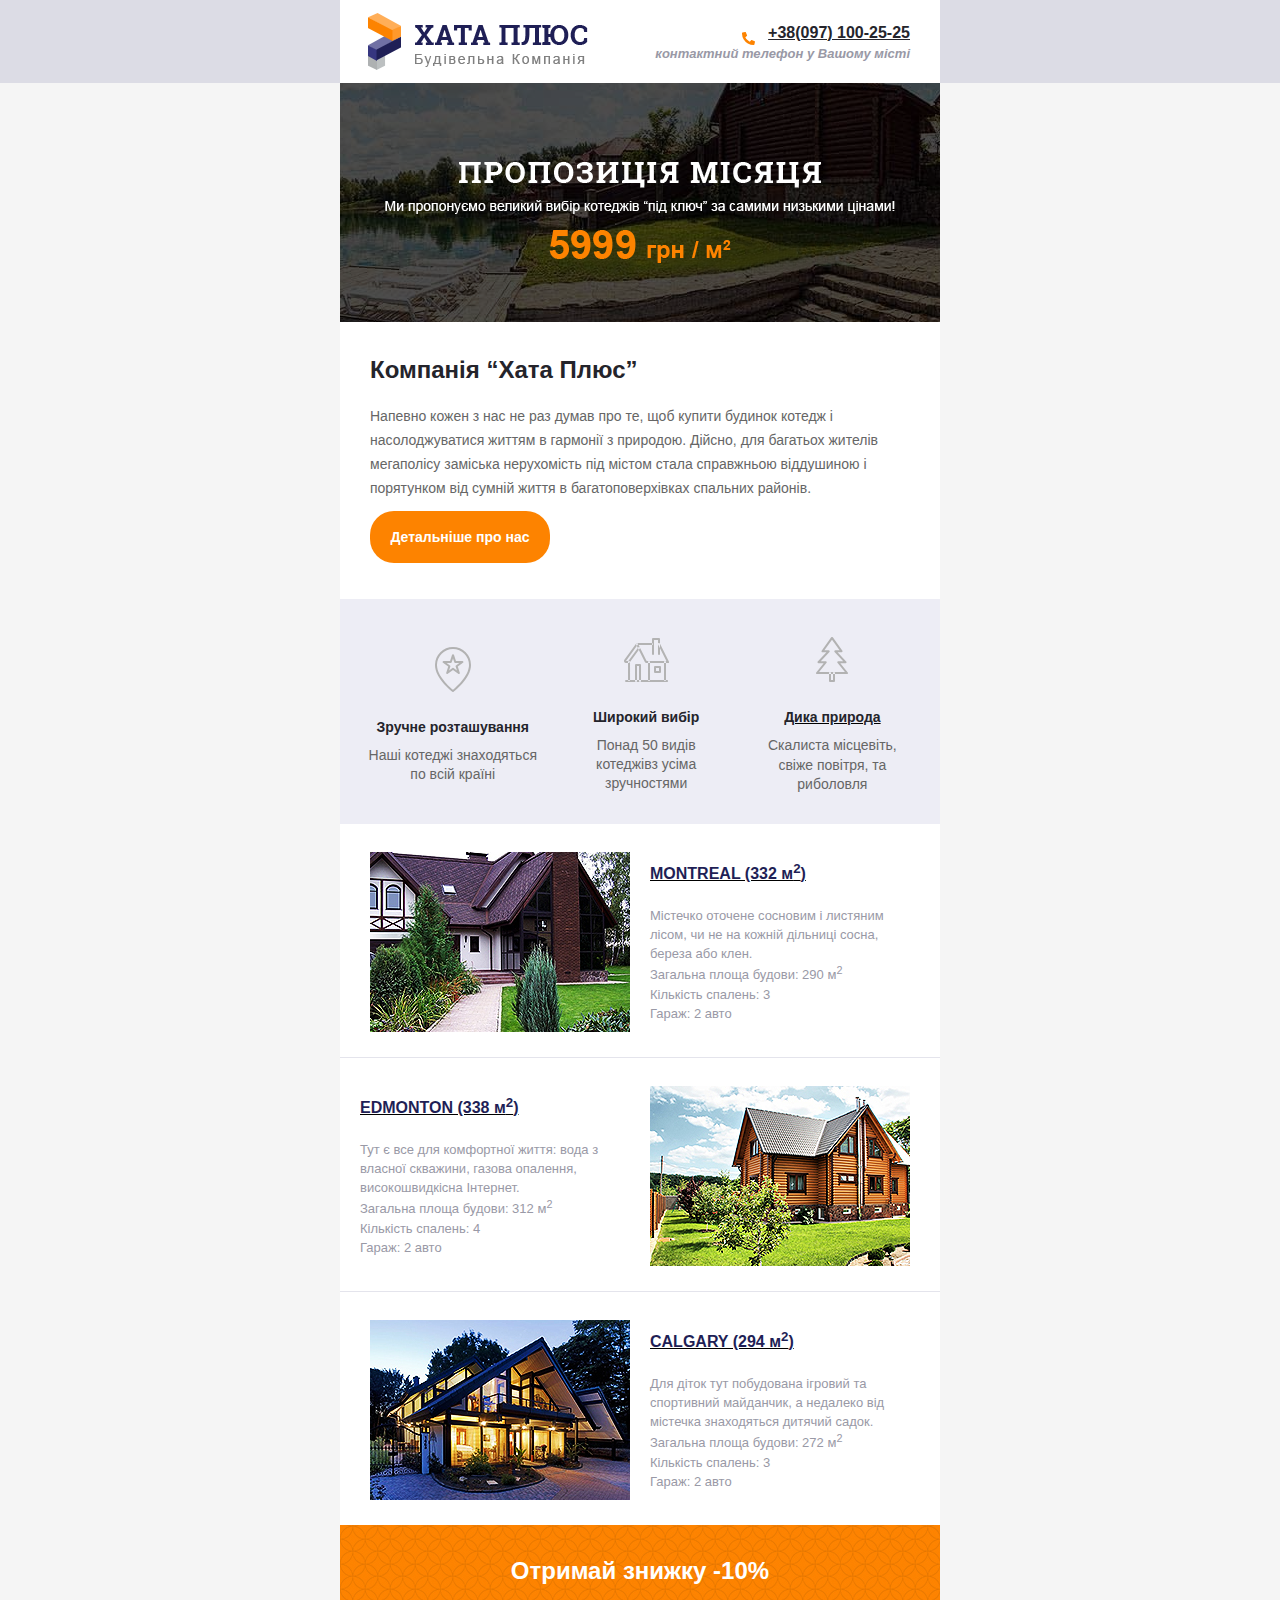
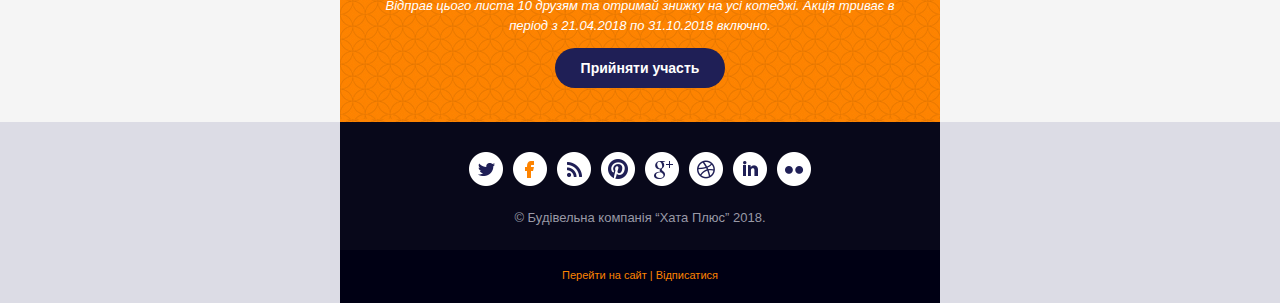
==== mail.html @ f523b3db "finish" ====
<!DOCTYPE html PUBLIC "-//W3C//DTD XHTML 1.0 Strict//EN" "http://www.w3.org/TR/xhtml1/DTD/xhtml1-strict.dtd"><html xmlns="http://www.w3.org/1999/xhtml"><head style="margin:0;padding:0"><meta charset="UTF-8" style="margin:0;padding:0"><meta http-equiv="X-UA-Compatible" content="IE=edge" style="margin:0;padding:0"><meta name="viewport" content="width=device-width,initial-scale=1" style="margin:0;padding:0"><title style="margin:0;padding:0">Hata plus mail</title></head><body style="margin:0;padding:0"><style></style><table style="border-collapse:collapse;font-family:Arial,sans-serif;font-size:13px;margin:0;padding:0;width:100%"><tbody><tr align="center" class="header" style="background-color:#dcdce5;margin:0;padding:0"><td style="margin:0;padding:0"><table align="center" class="header__container container" style="background-color:#fff;border-collapse:collapse;font-family:Arial,sans-serif;font-size:13px;margin:0;max-width:600px;padding:0;width:100%"><tbody><tr style="margin:0;padding:0"><td class="pt13 pl28 pb13" style="margin:0;padding:0;padding-bottom:13px;padding-left:28px;padding-top:13px"><a href="/" style="color:inherit;font-size:inherit;font-style:inherit;font-weight:inherit;margin:0;padding:0"><img src="img/logo.png" alt="logo" style="margin:0;padding:0;vertical-align:bottom"></a></td><td class="contact pr30" style="color:#25252c;font-size:16px;font-weight:700;line-height:1.5;margin:0;padding:0;padding-right:30px;text-align:right"><span style="margin:0;padding:0"><img src="img/phone.svg" alt="call logo" style="margin:0;padding:0;vertical-align:bottom"> <a href="tel:+3809710025" style="color:inherit;font-size:inherit;font-style:inherit;font-weight:inherit;margin:0;padding:0;padding-left:9px">+38(097) 100-25-25</a></span><p style="color:#9999a6;font-size:13px;font-style:italic;line-height:1.385;margin:0;padding:0">контактний телефон у Вашому місті</p></td></tr></tbody></table></td></tr><tr align="center" class="main" style="background-color:#f5f5f5;height:50px;margin:0;padding:0"><td style="margin:0;padding:0"><img src="img/intro.png" alt="Скидка" style="margin:0;padding:0;vertical-align:bottom"></td></tr><tr align="center" class="about" style="background-color:#f5f5f5;margin:0;padding:0"><td style="margin:0;padding:0"><table align="center" class="about__container container" style="background-color:#fff;border-collapse:collapse;font-family:Arial,sans-serif;font-size:13px;margin:0;max-width:600px;padding:0;width:100%"><tbody><tr style="margin:0;padding:0"><td class="pt36 pl30 pr30 pb23" style="margin:0;padding:0;padding-bottom:23px;padding-left:30px;padding-right:30px;padding-top:36px"><h1 class="title" style="color:#24242b;font-size:24px;font-weight:700;line-height:1;margin:0;padding:0">Компанія “Хата Плюс”</h1></td></tr><tr style="margin:0;padding:0"><td class="pl30 pr30 pb10" style="margin:0;padding:0;padding-bottom:10px;padding-left:30px;padding-right:30px"><p class="text" style="color:#666;font-size:14px;font-style:normal;line-height:1.714;margin:0;padding:0;text-align:left">Напевно кожен з нас не раз думав про те, щоб купити будинок котедж і насолоджуватися життям в гармонії з природою. Дійсно, для багатьох жителів мегаполісу заміська нерухомість під містом стала справжньою віддушиною і порятунком від сумній життя в багатоповерхівках спальних районів.</p></td></tr><tr style="margin:0;padding:0"><td class="pl30 pr30 pb36" style="margin:0;padding:0;padding-bottom:36px;padding-left:30px;padding-right:30px"><a href="#" class="btn" style="background-color:#fd8300;background-image:url(../img/btn.png);background-repeat:no-repeat;background-size:cover;border-radius:24px;color:#fff;display:inline-block;font-size:14px;font-style:inherit;font-weight:700;line-height:1.715;margin:0;min-width:180px;padding:0;padding-bottom:14px;padding-top:14px;text-align:center;text-decoration:none">Детальніше про нас</a></td></tr></tbody></table><table style="background-color:#ededf5;border-collapse:collapse;font-family:Arial,sans-serif;font-size:13px;margin:0;max-width:600px;padding:0;width:100%"><tbody><tr style="margin:0;padding:0"><td width="237px" style="margin:0;padding:0;padding-bottom:30px;padding-left:28px;padding-top:38px;text-align:center" class="pt38 pl28 pb30"><img src="img/marksvg.svg" alt="" style="margin:0;margin-bottom:26px;padding:0;vertical-align:middle"><h4 class="name" style="color:#24242b;font-size:14px;font-weight:700;line-height:1.286;margin:0;padding:0;padding-bottom:10px">Зручне розташування</h4><p class="text t" style="color:#666;font-size:14px;font-style:normal;line-height:1.385;margin:0;padding:0;text-align:center;width:100%">Наші котеджі знаходяться по всій країні</p></td><td width="237px" class="pt38 pl28 pb30" style="margin:0;padding:0;padding-bottom:30px;padding-left:28px;padding-top:38px;text-align:center"><img src="img/house.svg" alt="" style="margin:0;margin-bottom:26px;padding:0;vertical-align:middle"><h4 class="name" style="color:#24242b;font-size:14px;font-weight:700;line-height:1.286;margin:0;padding:0;padding-bottom:10px">Широкий вибір</h4><p class="text t" style="color:#666;font-size:14px;font-style:normal;line-height:1.385;margin:0;padding:0;text-align:center;width:100%">Понад 50 видів котеджівз усіма зручностями</p></td><td width="237px" style="margin:0;padding:0;padding-bottom:30px;padding-left:28px;padding-right:30px;padding-top:38px;text-align:center" class="pt38 pl28 pb30 pr30"><img src="img/tree.svg" alt="" style="margin:0;margin-bottom:26px;padding:0;vertical-align:middle"> <a href="#" style="color:inherit;font-size:inherit;font-style:inherit;font-weight:inherit;margin:0;padding:0"><h4 class="name" style="color:#24242b;font-size:14px;font-weight:700;line-height:1.286;margin:0;padding:0;padding-bottom:10px">Дика природа</h4></a><p class="text t" style="color:#666;font-size:14px;font-style:normal;line-height:1.385;margin:0;padding:0;text-align:center;width:100%">Скалиста місцевіть, свіже повітря, та риболовля</p></td></tr></tbody></table></td></tr><tr style="margin:0;padding:0"><td align="center" style="background-color:#f5f5f5;margin:0;padding:0"><table style="background-color:#fff;border-bottom-color:#e4e4ec;border-bottom-style:solid;border-bottom-width:1px;border-collapse:collapse;font-family:Arial,sans-serif;font-size:13px;margin:0;max-width:600px;padding:30px;width:100%"><tbody><tr style="margin:0;padding:0"><td class="pl30 pt28 pb25" style="margin:0;padding:0;padding-bottom:25px;padding-left:30px;padding-top:28px"><img src="img/house1.jpg" alt="" style="margin:0;padding:0;vertical-align:bottom"></td><td style="margin:0;padding:0;padding-left:20px;padding-right:30px"><a href="#" style="color:inherit;font-size:inherit;font-style:inherit;font-weight:inherit;margin:0;padding:0"><h4 class="house__title" style="color:#1f1f56;font-size:16px;font-weight:700;line-height:1.5;margin:0;padding:0;padding-bottom:20px">MONTREAL (332 м<sup style="margin:0;padding:0">2</sup>)</h4></a><p class="house__text" style="color:#9999a6;font-size:13px;font-style:normal;line-height:1.462;margin:0;padding:0">Містечко оточене сосновим і листяним лісом, чи не на кожній дільниці сосна, береза або клен.</p><p class="house__text" style="color:#9999a6;font-size:13px;font-style:normal;line-height:1.462;margin:0;padding:0">Загальна площа будови: 290 м<sup style="margin:0;padding:0">2</sup><br style="margin:0;padding:0">Кількість спалень: 3<br style="margin:0;padding:0">Гараж: 2 авто</p></td></tr></tbody></table></td></tr><tr style="margin:0;padding:0"><td align="center" style="background-color:#f5f5f5;margin:0;padding:0"><table style="background-color:#fff;border-bottom-color:#e4e4ec;border-bottom-style:solid;border-bottom-width:1px;border-collapse:collapse;font-family:Arial,sans-serif;font-size:13px;margin:0;max-width:600px;padding:0;width:100%"><tbody><tr style="margin:0;padding:0"><td style="margin:0;padding:0;padding-left:20px"><a href="#" style="color:inherit;font-size:inherit;font-style:inherit;font-weight:inherit;margin:0;padding:0"><h4 class="house__title" style="color:#1f1f56;font-size:16px;font-weight:700;line-height:1.5;margin:0;padding:0;padding-bottom:20px">EDMONTON (338 м<sup style="margin:0;padding:0">2</sup>)</h4></a><p class="house__text" style="color:#9999a6;font-size:13px;font-style:normal;line-height:1.462;margin:0;padding:0">Тут є все для комфортної життя: вода з власної скважини, газова опалення, високошвидкісна Інтернет.</p><p class="house__text" style="color:#9999a6;font-size:13px;font-style:normal;line-height:1.462;margin:0;padding:0">Загальна площа будови: 312 м<sup style="margin:0;padding:0">2</sup><br style="margin:0;padding:0">Кількість спалень: 4<br style="margin:0;padding:0">Гараж: 2 авто</p></td><td class="pl30 pt28 pb25" style="margin:0;padding:0;padding-bottom:25px;padding-left:30px;padding-right:30px;padding-top:28px"><img src="img/house2.jpg" alt="" style="margin:0;padding:0;vertical-align:bottom"></td></tr></tbody></table></td></tr><tr style="margin:0;padding:0"><td align="center" style="background-color:#f5f5f5;margin:0;padding:0"><table style="background-color:#fff;border-collapse:collapse;font-family:Arial,sans-serif;font-size:13px;margin:0;max-width:600px;padding:0;width:100%"><tbody><tr style="margin:0;padding:0"><td class="pl30 pt28 pb25" style="margin:0;padding:0;padding-bottom:25px;padding-left:30px;padding-top:28px"><img src="img/house3.jpg" alt="" style="margin:0;padding:0;vertical-align:bottom"></td><td style="margin:0;padding:0;padding-left:20px;padding-right:30px"><a href="#" style="color:inherit;font-size:inherit;font-style:inherit;font-weight:inherit;margin:0;padding:0"><h4 class="house__title" style="color:#1f1f56;font-size:16px;font-weight:700;line-height:1.5;margin:0;padding:0;padding-bottom:20px">CALGARY (294 м<sup style="margin:0;padding:0">2</sup>)</h4></a><p class="house__text" style="color:#9999a6;font-size:13px;font-style:normal;line-height:1.462;margin:0;padding:0">Для діток тут побудована ігровий та спортивний майданчик, а недалеко від містечка знаходяться дитячий садок.</p><p class="house__text" style="color:#9999a6;font-size:13px;font-style:normal;line-height:1.462;margin:0;padding:0">Загальна площа будови: 272 м<sup style="margin:0;padding:0">2</sup><br style="margin:0;padding:0">Кількість спалень: 3<br style="margin:0;padding:0">Гараж: 2 авто</p></td></tr></tbody></table></td></tr><tr style="margin:0;padding:0"><td align="center" style="background-color:#f5f5f5;margin:0;padding:0"><table style="background-color:#ea7900;background-image:url(img/container.jpg);border-collapse:collapse;font-family:Arial,sans-serif;font-size:13px;margin:0;max-width:600px;padding:0;width:100%"><tbody><tr align="center" style="margin:0;padding:0"><td style="margin:0;padding:0;padding-bottom:34px;padding-top:34px;text-align:center"><h5 style="color:#fff;display:inline-block;font-size:24px;font-weight:700;line-height:1;margin:0;max-width:540px;padding:0;padding-bottom:13px;text-align:center" class="pr">Отримай знижку -10%</h5><p style="color:#fff;display:inline-block;font-size:13px;font-style:italic;line-height:1.538;margin:0;max-width:540px;padding:0;padding-bottom:12px;text-align:center" class="white">Відправ цього листа 10 друзям та отримай знижку на усі котеджі. Акція триває в період з 21.04.2018 по 31.10.2018 включно.</p><a href="#" class="btn2" style="background-color:#1f1f56;background-image:url(../img/btn2.png);border-radius:20px;color:#fff;display:inline-block;font-size:14px;font-style:inherit;font-weight:700;margin:0;padding:0;padding-bottom:12px;padding-top:12px;text-align:center;text-decoration:none;vertical-align:center;width:170px">Прийняти участь</a></td></tr></tbody></table></td></tr><tr align="center" style="background-color:#dcdce5;margin:0;padding:0" class="footer"><td style="margin:0;padding:0"><table align="center" class="footer__container container" style="background-color:#08081a;border-collapse:collapse;font-family:Arial,sans-serif;font-size:13px;margin:0;max-width:600px;padding:0;width:100%"><tbody><tr style="margin:0;padding:0"><td style="margin:0;padding:0;padding-bottom:23px;padding-top:30px" align="center"><a href="#" style="color:inherit;font-size:inherit;font-style:inherit;font-weight:inherit;margin:0;padding:0;padding-right:10px"><img src="img/twitter.png" alt="" style="margin:0;padding:0;vertical-align:bottom"></a><a href="#" style="color:inherit;font-size:inherit;font-style:inherit;font-weight:inherit;margin:0;padding:0;padding-right:10px"><img src="img/fb.png" alt="" style="margin:0;padding:0;vertical-align:bottom"></a><a href="#" style="color:inherit;font-size:inherit;font-style:inherit;font-weight:inherit;margin:0;padding:0;padding-right:10px"><img src="img/wifi.png" alt="" style="margin:0;padding:0;vertical-align:bottom"></a><a href="#" style="color:inherit;font-size:inherit;font-style:inherit;font-weight:inherit;margin:0;padding:0;padding-right:10px"><img src="img/p.png" alt="" style="margin:0;padding:0;vertical-align:bottom"></a><a href="#" style="color:inherit;font-size:inherit;font-style:inherit;font-weight:inherit;margin:0;padding:0;padding-right:10px"><img src="img/google+.png" alt="" style="margin:0;padding:0;vertical-align:bottom"></a><a href="#" style="color:inherit;font-size:inherit;font-style:inherit;font-weight:inherit;margin:0;padding:0;padding-right:10px"><img src="img/ball.png" alt="" style="margin:0;padding:0;vertical-align:bottom"></a><a href="#" style="color:inherit;font-size:inherit;font-style:inherit;font-weight:inherit;margin:0;padding:0;padding-right:10px"><img src="img/in.png" alt="" style="margin:0;padding:0;vertical-align:bottom"></a><a href="#" style="color:inherit;font-size:inherit;font-style:inherit;font-weight:inherit;margin:0;padding:0"><img src="img/dots.png" alt="" style="margin:0;padding:0;vertical-align:bottom"></a></td></tr><tr style="margin:0;padding:0"><td align="center" style="margin:0;padding:0;padding-bottom:23px"><p class="copy" style="color:#9999a6;font-size:13px;font-style:normal;line-height:1.385;margin:0;padding:0;text-align:center">© Будівельна компанія “Хата Плюс” 2018.</p></td></tr></tbody></table></td></tr><tr align="center" style="background-color:#dcdce5;margin:0;padding:0" class="footer"><td style="margin:0;padding:0"><table align="center" class="footer__container container" style="background-color:#000014;border-collapse:collapse;font-family:Arial,sans-serif;font-size:13px;margin:0;max-width:600px;padding:0;width:100%"><tbody><tr style="margin:0;padding:0"><td style="color:#fd8300;font-size:11px;line-height:1.636;margin:0;padding:0;padding-bottom:18px;padding-top:17px" class="end" align="center">Перейти на сайт | Відписатися</td></tr></tbody></table></td></tr></tbody></table></body></html>
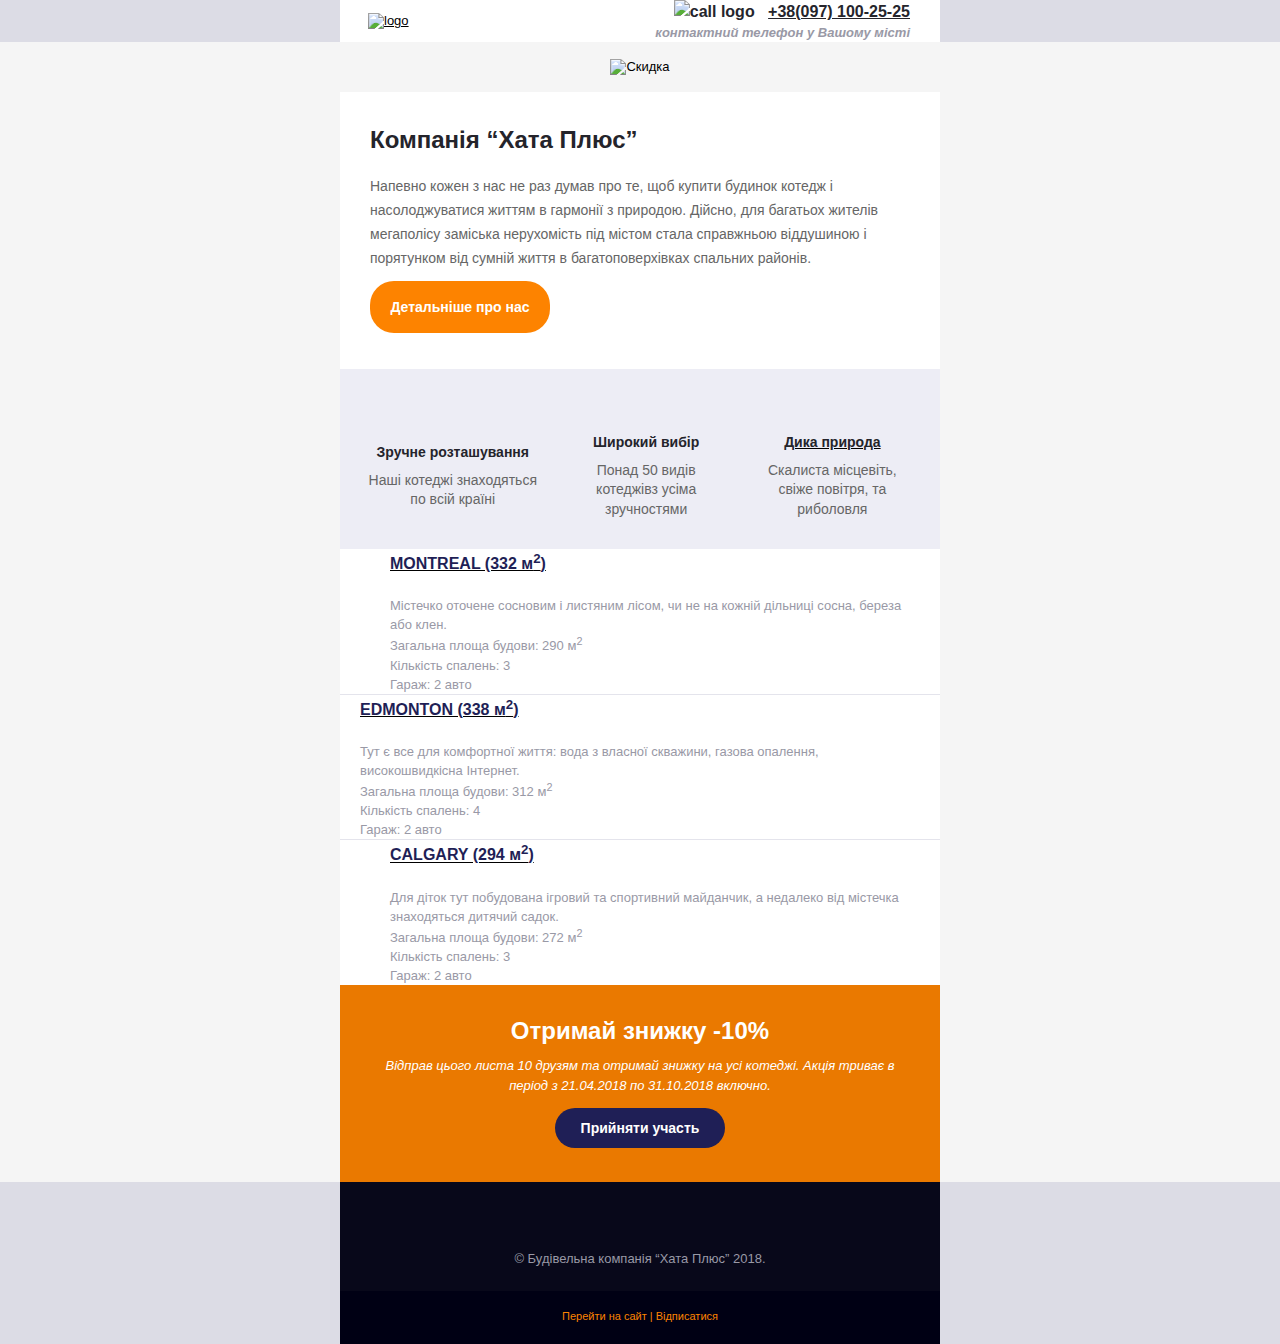
==== commit 38dd0b2e: "finish" ====
--- a/mail.html
+++ b/mail.html
@@ -1 +1 @@
-<!DOCTYPE html PUBLIC "-//W3C//DTD XHTML 1.0 Strict//EN" "http://www.w3.org/TR/xhtml1/DTD/xhtml1-strict.dtd"><html xmlns="http://www.w3.org/1999/xhtml"><head style="margin:0;padding:0"><meta charset="UTF-8" style="margin:0;padding:0"><meta http-equiv="X-UA-Compatible" content="IE=edge" style="margin:0;padding:0"><meta name="viewport" content="width=device-width,initial-scale=1" style="margin:0;padding:0"><title style="margin:0;padding:0">Hata plus mail</title></head><body style="margin:0;padding:0"><style></style><table style="border-collapse:collapse;font-family:Arial,sans-serif;font-size:13px;margin:0;padding:0;width:100%"><tbody><tr align="center" class="header" style="background-color:#dcdce5;margin:0;padding:0"><td style="margin:0;padding:0"><table align="center" class="header__container container" style="background-color:#fff;border-collapse:collapse;font-family:Arial,sans-serif;font-size:13px;margin:0;max-width:600px;padding:0;width:100%"><tbody><tr style="margin:0;padding:0"><td class="pt13 pl28 pb13" style="margin:0;padding:0;padding-bottom:13px;padding-left:28px;padding-top:13px"><a href="/" style="color:inherit;font-size:inherit;font-style:inherit;font-weight:inherit;margin:0;padding:0"><img src="img/logo.png" alt="logo" style="margin:0;padding:0;vertical-align:bottom"></a></td><td class="contact pr30" style="color:#25252c;font-size:16px;font-weight:700;line-height:1.5;margin:0;padding:0;padding-right:30px;text-align:right"><span style="margin:0;padding:0"><img src="img/phone.svg" alt="call logo" style="margin:0;padding:0;vertical-align:bottom"> <a href="tel:+3809710025" style="color:inherit;font-size:inherit;font-style:inherit;font-weight:inherit;margin:0;padding:0;padding-left:9px">+38(097) 100-25-25</a></span><p style="color:#9999a6;font-size:13px;font-style:italic;line-height:1.385;margin:0;padding:0">контактний телефон у Вашому місті</p></td></tr></tbody></table></td></tr><tr align="center" class="main" style="background-color:#f5f5f5;height:50px;margin:0;padding:0"><td style="margin:0;padding:0"><img src="img/intro.png" alt="Скидка" style="margin:0;padding:0;vertical-align:bottom"></td></tr><tr align="center" class="about" style="background-color:#f5f5f5;margin:0;padding:0"><td style="margin:0;padding:0"><table align="center" class="about__container container" style="background-color:#fff;border-collapse:collapse;font-family:Arial,sans-serif;font-size:13px;margin:0;max-width:600px;padding:0;width:100%"><tbody><tr style="margin:0;padding:0"><td class="pt36 pl30 pr30 pb23" style="margin:0;padding:0;padding-bottom:23px;padding-left:30px;padding-right:30px;padding-top:36px"><h1 class="title" style="color:#24242b;font-size:24px;font-weight:700;line-height:1;margin:0;padding:0">Компанія “Хата Плюс”</h1></td></tr><tr style="margin:0;padding:0"><td class="pl30 pr30 pb10" style="margin:0;padding:0;padding-bottom:10px;padding-left:30px;padding-right:30px"><p class="text" style="color:#666;font-size:14px;font-style:normal;line-height:1.714;margin:0;padding:0;text-align:left">Напевно кожен з нас не раз думав про те, щоб купити будинок котедж і насолоджуватися життям в гармонії з природою. Дійсно, для багатьох жителів мегаполісу заміська нерухомість під містом стала справжньою віддушиною і порятунком від сумній життя в багатоповерхівках спальних районів.</p></td></tr><tr style="margin:0;padding:0"><td class="pl30 pr30 pb36" style="margin:0;padding:0;padding-bottom:36px;padding-left:30px;padding-right:30px"><a href="#" class="btn" style="background-color:#fd8300;background-image:url(../img/btn.png);background-repeat:no-repeat;background-size:cover;border-radius:24px;color:#fff;display:inline-block;font-size:14px;font-style:inherit;font-weight:700;line-height:1.715;margin:0;min-width:180px;padding:0;padding-bottom:14px;padding-top:14px;text-align:center;text-decoration:none">Детальніше про нас</a></td></tr></tbody></table><table style="background-color:#ededf5;border-collapse:collapse;font-family:Arial,sans-serif;font-size:13px;margin:0;max-width:600px;padding:0;width:100%"><tbody><tr style="margin:0;padding:0"><td width="237px" style="margin:0;padding:0;padding-bottom:30px;padding-left:28px;padding-top:38px;text-align:center" class="pt38 pl28 pb30"><img src="img/marksvg.svg" alt="" style="margin:0;margin-bottom:26px;padding:0;vertical-align:middle"><h4 class="name" style="color:#24242b;font-size:14px;font-weight:700;line-height:1.286;margin:0;padding:0;padding-bottom:10px">Зручне розташування</h4><p class="text t" style="color:#666;font-size:14px;font-style:normal;line-height:1.385;margin:0;padding:0;text-align:center;width:100%">Наші котеджі знаходяться по всій країні</p></td><td width="237px" class="pt38 pl28 pb30" style="margin:0;padding:0;padding-bottom:30px;padding-left:28px;padding-top:38px;text-align:center"><img src="img/house.svg" alt="" style="margin:0;margin-bottom:26px;padding:0;vertical-align:middle"><h4 class="name" style="color:#24242b;font-size:14px;font-weight:700;line-height:1.286;margin:0;padding:0;padding-bottom:10px">Широкий вибір</h4><p class="text t" style="color:#666;font-size:14px;font-style:normal;line-height:1.385;margin:0;padding:0;text-align:center;width:100%">Понад 50 видів котеджівз усіма зручностями</p></td><td width="237px" style="margin:0;padding:0;padding-bottom:30px;padding-left:28px;padding-right:30px;padding-top:38px;text-align:center" class="pt38 pl28 pb30 pr30"><img src="img/tree.svg" alt="" style="margin:0;margin-bottom:26px;padding:0;vertical-align:middle"> <a href="#" style="color:inherit;font-size:inherit;font-style:inherit;font-weight:inherit;margin:0;padding:0"><h4 class="name" style="color:#24242b;font-size:14px;font-weight:700;line-height:1.286;margin:0;padding:0;padding-bottom:10px">Дика природа</h4></a><p class="text t" style="color:#666;font-size:14px;font-style:normal;line-height:1.385;margin:0;padding:0;text-align:center;width:100%">Скалиста місцевіть, свіже повітря, та риболовля</p></td></tr></tbody></table></td></tr><tr style="margin:0;padding:0"><td align="center" style="background-color:#f5f5f5;margin:0;padding:0"><table style="background-color:#fff;border-bottom-color:#e4e4ec;border-bottom-style:solid;border-bottom-width:1px;border-collapse:collapse;font-family:Arial,sans-serif;font-size:13px;margin:0;max-width:600px;padding:30px;width:100%"><tbody><tr style="margin:0;padding:0"><td class="pl30 pt28 pb25" style="margin:0;padding:0;padding-bottom:25px;padding-left:30px;padding-top:28px"><img src="img/house1.jpg" alt="" style="margin:0;padding:0;vertical-align:bottom"></td><td style="margin:0;padding:0;padding-left:20px;padding-right:30px"><a href="#" style="color:inherit;font-size:inherit;font-style:inherit;font-weight:inherit;margin:0;padding:0"><h4 class="house__title" style="color:#1f1f56;font-size:16px;font-weight:700;line-height:1.5;margin:0;padding:0;padding-bottom:20px">MONTREAL (332 м<sup style="margin:0;padding:0">2</sup>)</h4></a><p class="house__text" style="color:#9999a6;font-size:13px;font-style:normal;line-height:1.462;margin:0;padding:0">Містечко оточене сосновим і листяним лісом, чи не на кожній дільниці сосна, береза або клен.</p><p class="house__text" style="color:#9999a6;font-size:13px;font-style:normal;line-height:1.462;margin:0;padding:0">Загальна площа будови: 290 м<sup style="margin:0;padding:0">2</sup><br style="margin:0;padding:0">Кількість спалень: 3<br style="margin:0;padding:0">Гараж: 2 авто</p></td></tr></tbody></table></td></tr><tr style="margin:0;padding:0"><td align="center" style="background-color:#f5f5f5;margin:0;padding:0"><table style="background-color:#fff;border-bottom-color:#e4e4ec;border-bottom-style:solid;border-bottom-width:1px;border-collapse:collapse;font-family:Arial,sans-serif;font-size:13px;margin:0;max-width:600px;padding:0;width:100%"><tbody><tr style="margin:0;padding:0"><td style="margin:0;padding:0;padding-left:20px"><a href="#" style="color:inherit;font-size:inherit;font-style:inherit;font-weight:inherit;margin:0;padding:0"><h4 class="house__title" style="color:#1f1f56;font-size:16px;font-weight:700;line-height:1.5;margin:0;padding:0;padding-bottom:20px">EDMONTON (338 м<sup style="margin:0;padding:0">2</sup>)</h4></a><p class="house__text" style="color:#9999a6;font-size:13px;font-style:normal;line-height:1.462;margin:0;padding:0">Тут є все для комфортної життя: вода з власної скважини, газова опалення, високошвидкісна Інтернет.</p><p class="house__text" style="color:#9999a6;font-size:13px;font-style:normal;line-height:1.462;margin:0;padding:0">Загальна площа будови: 312 м<sup style="margin:0;padding:0">2</sup><br style="margin:0;padding:0">Кількість спалень: 4<br style="margin:0;padding:0">Гараж: 2 авто</p></td><td class="pl30 pt28 pb25" style="margin:0;padding:0;padding-bottom:25px;padding-left:30px;padding-right:30px;padding-top:28px"><img src="img/house2.jpg" alt="" style="margin:0;padding:0;vertical-align:bottom"></td></tr></tbody></table></td></tr><tr style="margin:0;padding:0"><td align="center" style="background-color:#f5f5f5;margin:0;padding:0"><table style="background-color:#fff;border-collapse:collapse;font-family:Arial,sans-serif;font-size:13px;margin:0;max-width:600px;padding:0;width:100%"><tbody><tr style="margin:0;padding:0"><td class="pl30 pt28 pb25" style="margin:0;padding:0;padding-bottom:25px;padding-left:30px;padding-top:28px"><img src="img/house3.jpg" alt="" style="margin:0;padding:0;vertical-align:bottom"></td><td style="margin:0;padding:0;padding-left:20px;padding-right:30px"><a href="#" style="color:inherit;font-size:inherit;font-style:inherit;font-weight:inherit;margin:0;padding:0"><h4 class="house__title" style="color:#1f1f56;font-size:16px;font-weight:700;line-height:1.5;margin:0;padding:0;padding-bottom:20px">CALGARY (294 м<sup style="margin:0;padding:0">2</sup>)</h4></a><p class="house__text" style="color:#9999a6;font-size:13px;font-style:normal;line-height:1.462;margin:0;padding:0">Для діток тут побудована ігровий та спортивний майданчик, а недалеко від містечка знаходяться дитячий садок.</p><p class="house__text" style="color:#9999a6;font-size:13px;font-style:normal;line-height:1.462;margin:0;padding:0">Загальна площа будови: 272 м<sup style="margin:0;padding:0">2</sup><br style="margin:0;padding:0">Кількість спалень: 3<br style="margin:0;padding:0">Гараж: 2 авто</p></td></tr></tbody></table></td></tr><tr style="margin:0;padding:0"><td align="center" style="background-color:#f5f5f5;margin:0;padding:0"><table style="background-color:#ea7900;background-image:url(img/container.jpg);border-collapse:collapse;font-family:Arial,sans-serif;font-size:13px;margin:0;max-width:600px;padding:0;width:100%"><tbody><tr align="center" style="margin:0;padding:0"><td style="margin:0;padding:0;padding-bottom:34px;padding-top:34px;text-align:center"><h5 style="color:#fff;display:inline-block;font-size:24px;font-weight:700;line-height:1;margin:0;max-width:540px;padding:0;padding-bottom:13px;text-align:center" class="pr">Отримай знижку -10%</h5><p style="color:#fff;display:inline-block;font-size:13px;font-style:italic;line-height:1.538;margin:0;max-width:540px;padding:0;padding-bottom:12px;text-align:center" class="white">Відправ цього листа 10 друзям та отримай знижку на усі котеджі. Акція триває в період з 21.04.2018 по 31.10.2018 включно.</p><a href="#" class="btn2" style="background-color:#1f1f56;background-image:url(../img/btn2.png);border-radius:20px;color:#fff;display:inline-block;font-size:14px;font-style:inherit;font-weight:700;margin:0;padding:0;padding-bottom:12px;padding-top:12px;text-align:center;text-decoration:none;vertical-align:center;width:170px">Прийняти участь</a></td></tr></tbody></table></td></tr><tr align="center" style="background-color:#dcdce5;margin:0;padding:0" class="footer"><td style="margin:0;padding:0"><table align="center" class="footer__container container" style="background-color:#08081a;border-collapse:collapse;font-family:Arial,sans-serif;font-size:13px;margin:0;max-width:600px;padding:0;width:100%"><tbody><tr style="margin:0;padding:0"><td style="margin:0;padding:0;padding-bottom:23px;padding-top:30px" align="center"><a href="#" style="color:inherit;font-size:inherit;font-style:inherit;font-weight:inherit;margin:0;padding:0;padding-right:10px"><img src="img/twitter.png" alt="" style="margin:0;padding:0;vertical-align:bottom"></a><a href="#" style="color:inherit;font-size:inherit;font-style:inherit;font-weight:inherit;margin:0;padding:0;padding-right:10px"><img src="img/fb.png" alt="" style="margin:0;padding:0;vertical-align:bottom"></a><a href="#" style="color:inherit;font-size:inherit;font-style:inherit;font-weight:inherit;margin:0;padding:0;padding-right:10px"><img src="img/wifi.png" alt="" style="margin:0;padding:0;vertical-align:bottom"></a><a href="#" style="color:inherit;font-size:inherit;font-style:inherit;font-weight:inherit;margin:0;padding:0;padding-right:10px"><img src="img/p.png" alt="" style="margin:0;padding:0;vertical-align:bottom"></a><a href="#" style="color:inherit;font-size:inherit;font-style:inherit;font-weight:inherit;margin:0;padding:0;padding-right:10px"><img src="img/google+.png" alt="" style="margin:0;padding:0;vertical-align:bottom"></a><a href="#" style="color:inherit;font-size:inherit;font-style:inherit;font-weight:inherit;margin:0;padding:0;padding-right:10px"><img src="img/ball.png" alt="" style="margin:0;padding:0;vertical-align:bottom"></a><a href="#" style="color:inherit;font-size:inherit;font-style:inherit;font-weight:inherit;margin:0;padding:0;padding-right:10px"><img src="img/in.png" alt="" style="margin:0;padding:0;vertical-align:bottom"></a><a href="#" style="color:inherit;font-size:inherit;font-style:inherit;font-weight:inherit;margin:0;padding:0"><img src="img/dots.png" alt="" style="margin:0;padding:0;vertical-align:bottom"></a></td></tr><tr style="margin:0;padding:0"><td align="center" style="margin:0;padding:0;padding-bottom:23px"><p class="copy" style="color:#9999a6;font-size:13px;font-style:normal;line-height:1.385;margin:0;padding:0;text-align:center">© Будівельна компанія “Хата Плюс” 2018.</p></td></tr></tbody></table></td></tr><tr align="center" style="background-color:#dcdce5;margin:0;padding:0" class="footer"><td style="margin:0;padding:0"><table align="center" class="footer__container container" style="background-color:#000014;border-collapse:collapse;font-family:Arial,sans-serif;font-size:13px;margin:0;max-width:600px;padding:0;width:100%"><tbody><tr style="margin:0;padding:0"><td style="color:#fd8300;font-size:11px;line-height:1.636;margin:0;padding:0;padding-bottom:18px;padding-top:17px" class="end" align="center">Перейти на сайт | Відписатися</td></tr></tbody></table></td></tr></tbody></table></body></html>+<!DOCTYPE html PUBLIC "-//W3C//DTD XHTML 1.0 Strict//EN" "http://www.w3.org/TR/xhtml1/DTD/xhtml1-strict.dtd"><html xmlns="http://www.w3.org/1999/xhtml"><head style="margin:0;padding:0"><meta charset="UTF-8" style="margin:0;padding:0"><meta http-equiv="X-UA-Compatible" content="IE=edge" style="margin:0;padding:0"><meta name="viewport" content="width=device-width,initial-scale=1" style="margin:0;padding:0"><title style="margin:0;padding:0">Hata plus mail</title></head><body style="margin:0;padding:0"><style></style><table style="border-collapse:collapse;font-family:Arial,sans-serif;font-size:13px;margin:0;padding:0;width:100%"><tbody><tr align="center" class="header" style="background-color:#dcdce5;margin:0;padding:0"><td style="margin:0;padding:0"><table align="center" class="header__container container" style="background-color:#fff;border-collapse:collapse;font-family:Arial,sans-serif;font-size:13px;margin:0;max-width:600px;padding:0;width:100%"><tbody><tr style="margin:0;padding:0"><td class="pt13 pl28 pb13" style="margin:0;padding:0;padding-bottom:13px;padding-left:28px;padding-top:13px"><a href="/" style="color:inherit;font-size:inherit;font-style:inherit;font-weight:inherit;margin:0;padding:0"><img src="https://raw.githubusercontent.com/Sorokovsky/hataplusEmail/master/img/logo.png" alt="logo" style="margin:0;padding:0;vertical-align:bottom"></a></td><td class="contact pr30" style="color:#25252c;font-size:16px;font-weight:700;line-height:1.5;margin:0;padding:0;padding-right:30px;text-align:right"><span style="margin:0;padding:0"><img src="https://raw.githubusercontent.com/Sorokovsky/hataplusEmail/master/img/phone.svg" alt="call logo" style="margin:0;padding:0;vertical-align:bottom"> <a href="tel:+3809710025" style="color:inherit;font-size:inherit;font-style:inherit;font-weight:inherit;margin:0;padding:0;padding-left:9px">+38(097) 100-25-25</a></span><p style="color:#9999a6;font-size:13px;font-style:italic;line-height:1.385;margin:0;padding:0">контактний телефон у Вашому місті</p></td></tr></tbody></table></td></tr><tr align="center" class="main" style="background-color:#f5f5f5;height:50px;margin:0;padding:0"><td style="margin:0;padding:0"><img src="https://raw.githubusercontent.com/Sorokovsky/hataplusEmail/master/img/intro.png" alt="Скидка" style="margin:0;padding:0;vertical-align:bottom"></td></tr><tr align="center" class="about" style="background-color:#f5f5f5;margin:0;padding:0"><td style="margin:0;padding:0"><table align="center" class="about__container container" style="background-color:#fff;border-collapse:collapse;font-family:Arial,sans-serif;font-size:13px;margin:0;max-width:600px;padding:0;width:100%"><tbody><tr style="margin:0;padding:0"><td class="pt36 pl30 pr30 pb23" style="margin:0;padding:0;padding-bottom:23px;padding-left:30px;padding-right:30px;padding-top:36px"><h1 class="title" style="color:#24242b;font-size:24px;font-weight:700;line-height:1;margin:0;padding:0">Компанія “Хата Плюс”</h1></td></tr><tr style="margin:0;padding:0"><td class="pl30 pr30 pb10" style="margin:0;padding:0;padding-bottom:10px;padding-left:30px;padding-right:30px"><p class="text" style="color:#666;font-size:14px;font-style:normal;line-height:1.714;margin:0;padding:0;text-align:left">Напевно кожен з нас не раз думав про те, щоб купити будинок котедж і насолоджуватися життям в гармонії з природою. Дійсно, для багатьох жителів мегаполісу заміська нерухомість під містом стала справжньою віддушиною і порятунком від сумній життя в багатоповерхівках спальних районів.</p></td></tr><tr style="margin:0;padding:0"><td class="pl30 pr30 pb36" style="margin:0;padding:0;padding-bottom:36px;padding-left:30px;padding-right:30px"><a href="#" class="btn" style="background-color:#fd8300;background-image:url(../img/btn.png);background-repeat:no-repeat;background-size:cover;border-radius:24px;color:#fff;display:inline-block;font-size:14px;font-style:inherit;font-weight:700;line-height:1.715;margin:0;min-width:180px;padding:0;padding-bottom:14px;padding-top:14px;text-align:center;text-decoration:none">Детальніше про нас</a></td></tr></tbody></table><table style="background-color:#ededf5;border-collapse:collapse;font-family:Arial,sans-serif;font-size:13px;margin:0;max-width:600px;padding:0;width:100%"><tbody><tr style="margin:0;padding:0"><td width="237px" style="margin:0;padding:0;padding-bottom:30px;padding-left:28px;padding-top:38px;text-align:center" class="pt38 pl28 pb30"><img src="https://raw.githubusercontent.com/Sorokovsky/hataplusEmail/master/img/marksvg.svg" alt="" style="margin:0;margin-bottom:26px;padding:0;vertical-align:middle"><h4 class="name" style="color:#24242b;font-size:14px;font-weight:700;line-height:1.286;margin:0;padding:0;padding-bottom:10px">Зручне розташування</h4><p class="text t" style="color:#666;font-size:14px;font-style:normal;line-height:1.385;margin:0;padding:0;text-align:center;width:100%">Наші котеджі знаходяться по всій країні</p></td><td width="237px" class="pt38 pl28 pb30" style="margin:0;padding:0;padding-bottom:30px;padding-left:28px;padding-top:38px;text-align:center"><img src="https://raw.githubusercontent.com/Sorokovsky/hataplusEmail/master/img/house.svg" alt="" style="margin:0;margin-bottom:26px;padding:0;vertical-align:middle"><h4 class="name" style="color:#24242b;font-size:14px;font-weight:700;line-height:1.286;margin:0;padding:0;padding-bottom:10px">Широкий вибір</h4><p class="text t" style="color:#666;font-size:14px;font-style:normal;line-height:1.385;margin:0;padding:0;text-align:center;width:100%">Понад 50 видів котеджівз усіма зручностями</p></td><td width="237px" style="margin:0;padding:0;padding-bottom:30px;padding-left:28px;padding-right:30px;padding-top:38px;text-align:center" class="pt38 pl28 pb30 pr30"><img src="https://raw.githubusercontent.com/Sorokovsky/hataplusEmail/master/img/tree.svg" alt="" style="margin:0;margin-bottom:26px;padding:0;vertical-align:middle"> <a href="#" style="color:inherit;font-size:inherit;font-style:inherit;font-weight:inherit;margin:0;padding:0"><h4 class="name" style="color:#24242b;font-size:14px;font-weight:700;line-height:1.286;margin:0;padding:0;padding-bottom:10px">Дика природа</h4></a><p class="text t" style="color:#666;font-size:14px;font-style:normal;line-height:1.385;margin:0;padding:0;text-align:center;width:100%">Скалиста місцевіть, свіже повітря, та риболовля</p></td></tr></tbody></table></td></tr><tr style="margin:0;padding:0"><td align="center" style="background-color:#f5f5f5;margin:0;padding:0"><table style="background-color:#fff;border-bottom-color:#e4e4ec;border-bottom-style:solid;border-bottom-width:1px;border-collapse:collapse;font-family:Arial,sans-serif;font-size:13px;margin:0;max-width:600px;padding:30px;width:100%"><tbody><tr style="margin:0;padding:0"><td class="pl30 pt28 pb25" style="margin:0;padding:0;padding-bottom:25px;padding-left:30px;padding-top:28px"><img src="https://raw.githubusercontent.com/Sorokovsky/hataplusEmail/master/img/house1.jpg" alt="" style="margin:0;padding:0;vertical-align:bottom"></td><td style="margin:0;padding:0;padding-left:20px;padding-right:30px"><a href="#" style="color:inherit;font-size:inherit;font-style:inherit;font-weight:inherit;margin:0;padding:0"><h4 class="house__title" style="color:#1f1f56;font-size:16px;font-weight:700;line-height:1.5;margin:0;padding:0;padding-bottom:20px">MONTREAL (332 м<sup style="margin:0;padding:0">2</sup>)</h4></a><p class="house__text" style="color:#9999a6;font-size:13px;font-style:normal;line-height:1.462;margin:0;padding:0">Містечко оточене сосновим і листяним лісом, чи не на кожній дільниці сосна, береза або клен.</p><p class="house__text" style="color:#9999a6;font-size:13px;font-style:normal;line-height:1.462;margin:0;padding:0">Загальна площа будови: 290 м<sup style="margin:0;padding:0">2</sup><br style="margin:0;padding:0">Кількість спалень: 3<br style="margin:0;padding:0">Гараж: 2 авто</p></td></tr></tbody></table></td></tr><tr style="margin:0;padding:0"><td align="center" style="background-color:#f5f5f5;margin:0;padding:0"><table style="background-color:#fff;border-bottom-color:#e4e4ec;border-bottom-style:solid;border-bottom-width:1px;border-collapse:collapse;font-family:Arial,sans-serif;font-size:13px;margin:0;max-width:600px;padding:0;width:100%"><tbody><tr style="margin:0;padding:0"><td style="margin:0;padding:0;padding-left:20px"><a href="#" style="color:inherit;font-size:inherit;font-style:inherit;font-weight:inherit;margin:0;padding:0"><h4 class="house__title" style="color:#1f1f56;font-size:16px;font-weight:700;line-height:1.5;margin:0;padding:0;padding-bottom:20px">EDMONTON (338 м<sup style="margin:0;padding:0">2</sup>)</h4></a><p class="house__text" style="color:#9999a6;font-size:13px;font-style:normal;line-height:1.462;margin:0;padding:0">Тут є все для комфортної життя: вода з власної скважини, газова опалення, високошвидкісна Інтернет.</p><p class="house__text" style="color:#9999a6;font-size:13px;font-style:normal;line-height:1.462;margin:0;padding:0">Загальна площа будови: 312 м<sup style="margin:0;padding:0">2</sup><br style="margin:0;padding:0">Кількість спалень: 4<br style="margin:0;padding:0">Гараж: 2 авто</p></td><td class="pl30 pt28 pb25" style="margin:0;padding:0;padding-bottom:25px;padding-left:30px;padding-right:30px;padding-top:28px"><img src="https://raw.githubusercontent.com/Sorokovsky/hataplusEmail/master/img/house2.jpg" alt="" style="margin:0;padding:0;vertical-align:bottom"></td></tr></tbody></table></td></tr><tr style="margin:0;padding:0"><td align="center" style="background-color:#f5f5f5;margin:0;padding:0"><table style="background-color:#fff;border-collapse:collapse;font-family:Arial,sans-serif;font-size:13px;margin:0;max-width:600px;padding:0;width:100%"><tbody><tr style="margin:0;padding:0"><td class="pl30 pt28 pb25" style="margin:0;padding:0;padding-bottom:25px;padding-left:30px;padding-top:28px"><img src="https://raw.githubusercontent.com/Sorokovsky/hataplusEmail/master/img/house3.jpg" alt="" style="margin:0;padding:0;vertical-align:bottom"></td><td style="margin:0;padding:0;padding-left:20px;padding-right:30px"><a href="#" style="color:inherit;font-size:inherit;font-style:inherit;font-weight:inherit;margin:0;padding:0"><h4 class="house__title" style="color:#1f1f56;font-size:16px;font-weight:700;line-height:1.5;margin:0;padding:0;padding-bottom:20px">CALGARY (294 м<sup style="margin:0;padding:0">2</sup>)</h4></a><p class="house__text" style="color:#9999a6;font-size:13px;font-style:normal;line-height:1.462;margin:0;padding:0">Для діток тут побудована ігровий та спортивний майданчик, а недалеко від містечка знаходяться дитячий садок.</p><p class="house__text" style="color:#9999a6;font-size:13px;font-style:normal;line-height:1.462;margin:0;padding:0">Загальна площа будови: 272 м<sup style="margin:0;padding:0">2</sup><br style="margin:0;padding:0">Кількість спалень: 3<br style="margin:0;padding:0">Гараж: 2 авто</p></td></tr></tbody></table></td></tr><tr style="margin:0;padding:0"><td align="center" style="background-color:#f5f5f5;margin:0;padding:0"><table style="background-color:#ea7900;background-image:url(https://raw.githubusercontent.com/Sorokovsky/hataplusEmail/master/img/container.jpg);border-collapse:collapse;font-family:Arial,sans-serif;font-size:13px;margin:0;max-width:600px;padding:0;width:100%"><tbody><tr align="center" style="margin:0;padding:0"><td style="margin:0;padding:0;padding-bottom:34px;padding-top:34px;text-align:center"><h5 style="color:#fff;display:inline-block;font-size:24px;font-weight:700;line-height:1;margin:0;max-width:540px;padding:0;padding-bottom:13px;text-align:center" class="pr">Отримай знижку -10%</h5><p style="color:#fff;display:inline-block;font-size:13px;font-style:italic;line-height:1.538;margin:0;max-width:540px;padding:0;padding-bottom:12px;text-align:center" class="white">Відправ цього листа 10 друзям та отримай знижку на усі котеджі. Акція триває в період з 21.04.2018 по 31.10.2018 включно.</p><a href="#" class="btn2" style="background-color:#1f1f56;background-image:url(../img/btn2.png);border-radius:20px;color:#fff;display:inline-block;font-size:14px;font-style:inherit;font-weight:700;margin:0;padding:0;padding-bottom:12px;padding-top:12px;text-align:center;text-decoration:none;vertical-align:center;width:170px">Прийняти участь</a></td></tr></tbody></table></td></tr><tr align="center" style="background-color:#dcdce5;margin:0;padding:0" class="footer"><td style="margin:0;padding:0"><table align="center" class="footer__container container" style="background-color:#08081a;border-collapse:collapse;font-family:Arial,sans-serif;font-size:13px;margin:0;max-width:600px;padding:0;width:100%"><tbody><tr style="margin:0;padding:0"><td style="margin:0;padding:0;padding-bottom:23px;padding-top:30px" align="center"><a href="#" style="color:inherit;font-size:inherit;font-style:inherit;font-weight:inherit;margin:0;padding:0;padding-right:10px"><img src="https://raw.githubusercontent.com/Sorokovsky/hataplusEmail/master/img/twitter.png" alt="" style="margin:0;padding:0;vertical-align:bottom"></a><a href="#" style="color:inherit;font-size:inherit;font-style:inherit;font-weight:inherit;margin:0;padding:0;padding-right:10px"><img src="https://raw.githubusercontent.com/Sorokovsky/hataplusEmail/master/img/fb.png" alt="" style="margin:0;padding:0;vertical-align:bottom"></a><a href="#" style="color:inherit;font-size:inherit;font-style:inherit;font-weight:inherit;margin:0;padding:0;padding-right:10px"><img src="https://raw.githubusercontent.com/Sorokovsky/hataplusEmail/master/img/wifi.png" alt="" style="margin:0;padding:0;vertical-align:bottom"></a><a href="#" style="color:inherit;font-size:inherit;font-style:inherit;font-weight:inherit;margin:0;padding:0;padding-right:10px"><img src="https://raw.githubusercontent.com/Sorokovsky/hataplusEmail/master/img/p.png" alt="" style="margin:0;padding:0;vertical-align:bottom"></a><a href="#" style="color:inherit;font-size:inherit;font-style:inherit;font-weight:inherit;margin:0;padding:0;padding-right:10px"><img src="https://raw.githubusercontent.com/Sorokovsky/hataplusEmail/master/img/google+.png" alt="" style="margin:0;padding:0;vertical-align:bottom"></a><a href="#" style="color:inherit;font-size:inherit;font-style:inherit;font-weight:inherit;margin:0;padding:0;padding-right:10px"><img src="https://raw.githubusercontent.com/Sorokovsky/hataplusEmail/master/img/ball.png" alt="" style="margin:0;padding:0;vertical-align:bottom"></a><a href="#" style="color:inherit;font-size:inherit;font-style:inherit;font-weight:inherit;margin:0;padding:0;padding-right:10px"><img src="https://raw.githubusercontent.com/Sorokovsky/hataplusEmail/master/img/in.png" alt="" style="margin:0;padding:0;vertical-align:bottom"></a><a href="#" style="color:inherit;font-size:inherit;font-style:inherit;font-weight:inherit;margin:0;padding:0"><img src="https://raw.githubusercontent.com/Sorokovsky/hataplusEmail/master/img/dots.png" alt="" style="margin:0;padding:0;vertical-align:bottom"></a></td></tr><tr style="margin:0;padding:0"><td align="center" style="margin:0;padding:0;padding-bottom:23px"><p class="copy" style="color:#9999a6;font-size:13px;font-style:normal;line-height:1.385;margin:0;padding:0;text-align:center">© Будівельна компанія “Хата Плюс” 2018.</p></td></tr></tbody></table></td></tr><tr align="center" style="background-color:#dcdce5;margin:0;padding:0" class="footer"><td style="margin:0;padding:0"><table align="center" class="footer__container container" style="background-color:#000014;border-collapse:collapse;font-family:Arial,sans-serif;font-size:13px;margin:0;max-width:600px;padding:0;width:100%"><tbody><tr style="margin:0;padding:0"><td style="color:#fd8300;font-size:11px;line-height:1.636;margin:0;padding:0;padding-bottom:18px;padding-top:17px" class="end" align="center">Перейти на сайт | Відписатися</td></tr></tbody></table></td></tr></tbody></table></body></html>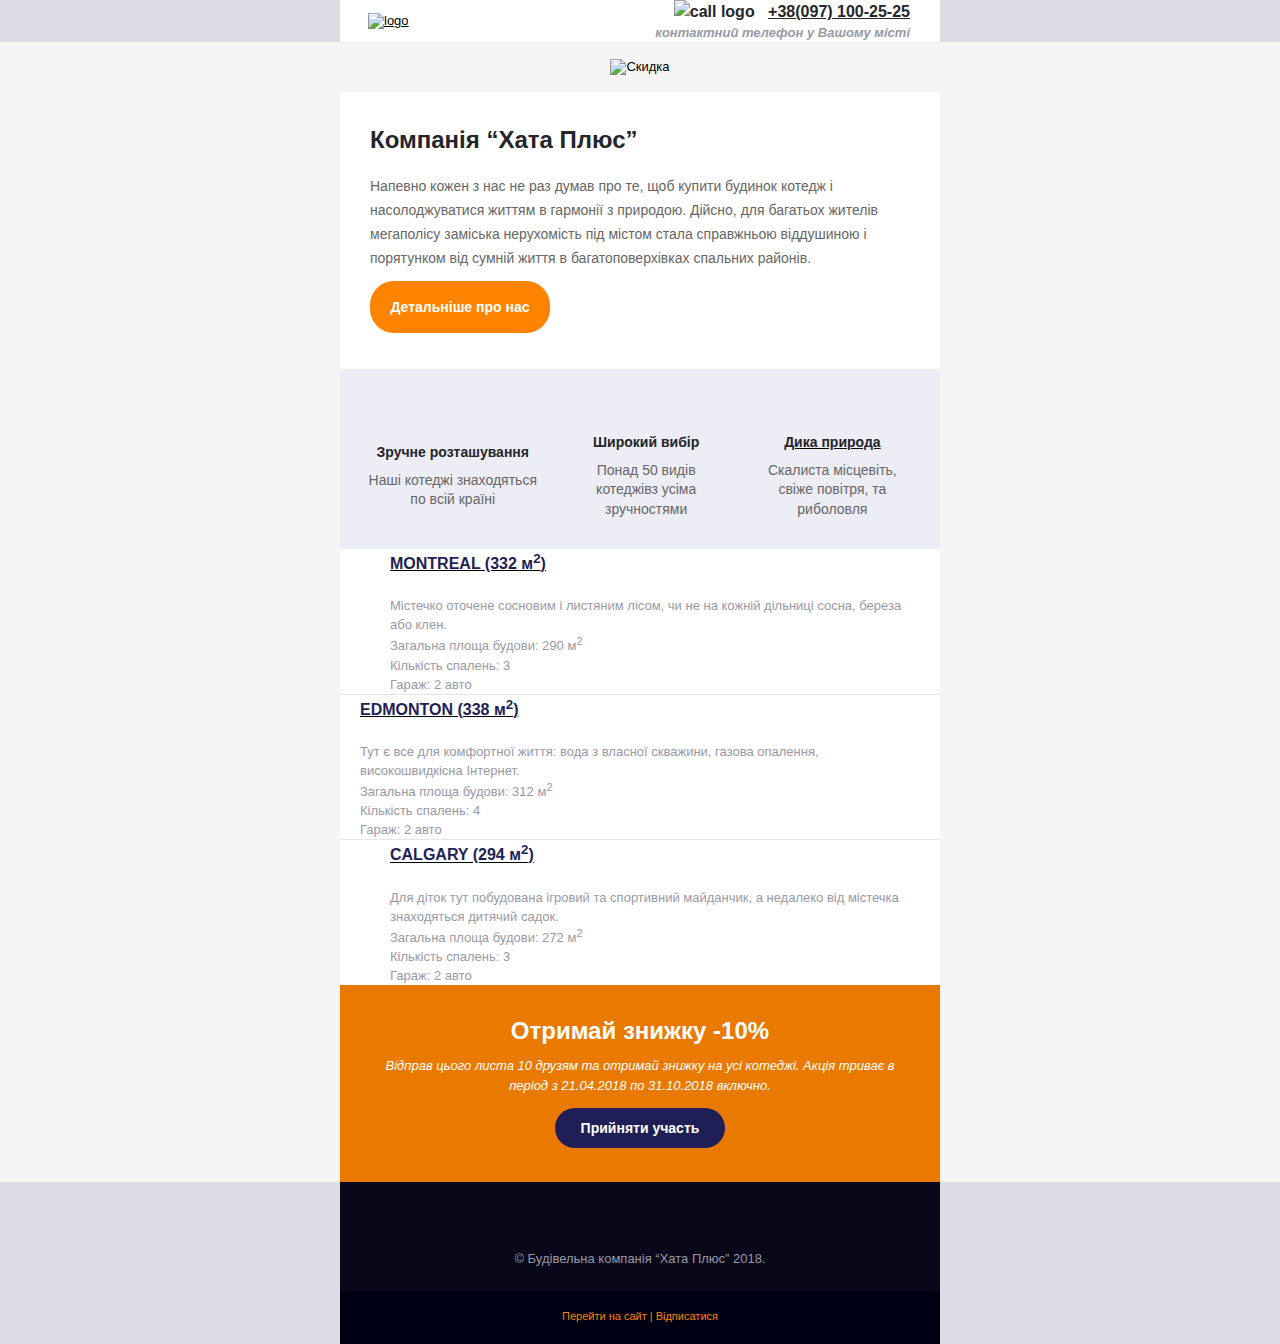
==== commit 0a569ea3: "finish" ====
--- a/mail.html
+++ b/mail.html
@@ -1 +1 @@
-<!DOCTYPE html PUBLIC "-//W3C//DTD XHTML 1.0 Strict//EN" "http://www.w3.org/TR/xhtml1/DTD/xhtml1-strict.dtd"><html xmlns="http://www.w3.org/1999/xhtml"><head style="margin:0;padding:0"><meta charset="UTF-8" style="margin:0;padding:0"><meta http-equiv="X-UA-Compatible" content="IE=edge" style="margin:0;padding:0"><meta name="viewport" content="width=device-width,initial-scale=1" style="margin:0;padding:0"><title style="margin:0;padding:0">Hata plus mail</title></head><body style="margin:0;padding:0"><style></style><table style="border-collapse:collapse;font-family:Arial,sans-serif;font-size:13px;margin:0;padding:0;width:100%"><tbody><tr align="center" class="header" style="background-color:#dcdce5;margin:0;padding:0"><td style="margin:0;padding:0"><table align="center" class="header__container container" style="background-color:#fff;border-collapse:collapse;font-family:Arial,sans-serif;font-size:13px;margin:0;max-width:600px;padding:0;width:100%"><tbody><tr style="margin:0;padding:0"><td class="pt13 pl28 pb13" style="margin:0;padding:0;padding-bottom:13px;padding-left:28px;padding-top:13px"><a href="/" style="color:inherit;font-size:inherit;font-style:inherit;font-weight:inherit;margin:0;padding:0"><img src="https://raw.githubusercontent.com/Sorokovsky/hataplusEmail/master/img/logo.png" alt="logo" style="margin:0;padding:0;vertical-align:bottom"></a></td><td class="contact pr30" style="color:#25252c;font-size:16px;font-weight:700;line-height:1.5;margin:0;padding:0;padding-right:30px;text-align:right"><span style="margin:0;padding:0"><img src="https://raw.githubusercontent.com/Sorokovsky/hataplusEmail/master/img/phone.svg" alt="call logo" style="margin:0;padding:0;vertical-align:bottom"> <a href="tel:+3809710025" style="color:inherit;font-size:inherit;font-style:inherit;font-weight:inherit;margin:0;padding:0;padding-left:9px">+38(097) 100-25-25</a></span><p style="color:#9999a6;font-size:13px;font-style:italic;line-height:1.385;margin:0;padding:0">контактний телефон у Вашому місті</p></td></tr></tbody></table></td></tr><tr align="center" class="main" style="background-color:#f5f5f5;height:50px;margin:0;padding:0"><td style="margin:0;padding:0"><img src="https://raw.githubusercontent.com/Sorokovsky/hataplusEmail/master/img/intro.png" alt="Скидка" style="margin:0;padding:0;vertical-align:bottom"></td></tr><tr align="center" class="about" style="background-color:#f5f5f5;margin:0;padding:0"><td style="margin:0;padding:0"><table align="center" class="about__container container" style="background-color:#fff;border-collapse:collapse;font-family:Arial,sans-serif;font-size:13px;margin:0;max-width:600px;padding:0;width:100%"><tbody><tr style="margin:0;padding:0"><td class="pt36 pl30 pr30 pb23" style="margin:0;padding:0;padding-bottom:23px;padding-left:30px;padding-right:30px;padding-top:36px"><h1 class="title" style="color:#24242b;font-size:24px;font-weight:700;line-height:1;margin:0;padding:0">Компанія “Хата Плюс”</h1></td></tr><tr style="margin:0;padding:0"><td class="pl30 pr30 pb10" style="margin:0;padding:0;padding-bottom:10px;padding-left:30px;padding-right:30px"><p class="text" style="color:#666;font-size:14px;font-style:normal;line-height:1.714;margin:0;padding:0;text-align:left">Напевно кожен з нас не раз думав про те, щоб купити будинок котедж і насолоджуватися життям в гармонії з природою. Дійсно, для багатьох жителів мегаполісу заміська нерухомість під містом стала справжньою віддушиною і порятунком від сумній життя в багатоповерхівках спальних районів.</p></td></tr><tr style="margin:0;padding:0"><td class="pl30 pr30 pb36" style="margin:0;padding:0;padding-bottom:36px;padding-left:30px;padding-right:30px"><a href="#" class="btn" style="background-color:#fd8300;background-image:url(../img/btn.png);background-repeat:no-repeat;background-size:cover;border-radius:24px;color:#fff;display:inline-block;font-size:14px;font-style:inherit;font-weight:700;line-height:1.715;margin:0;min-width:180px;padding:0;padding-bottom:14px;padding-top:14px;text-align:center;text-decoration:none">Детальніше про нас</a></td></tr></tbody></table><table style="background-color:#ededf5;border-collapse:collapse;font-family:Arial,sans-serif;font-size:13px;margin:0;max-width:600px;padding:0;width:100%"><tbody><tr style="margin:0;padding:0"><td width="237px" style="margin:0;padding:0;padding-bottom:30px;padding-left:28px;padding-top:38px;text-align:center" class="pt38 pl28 pb30"><img src="https://raw.githubusercontent.com/Sorokovsky/hataplusEmail/master/img/marksvg.svg" alt="" style="margin:0;margin-bottom:26px;padding:0;vertical-align:middle"><h4 class="name" style="color:#24242b;font-size:14px;font-weight:700;line-height:1.286;margin:0;padding:0;padding-bottom:10px">Зручне розташування</h4><p class="text t" style="color:#666;font-size:14px;font-style:normal;line-height:1.385;margin:0;padding:0;text-align:center;width:100%">Наші котеджі знаходяться по всій країні</p></td><td width="237px" class="pt38 pl28 pb30" style="margin:0;padding:0;padding-bottom:30px;padding-left:28px;padding-top:38px;text-align:center"><img src="https://raw.githubusercontent.com/Sorokovsky/hataplusEmail/master/img/house.svg" alt="" style="margin:0;margin-bottom:26px;padding:0;vertical-align:middle"><h4 class="name" style="color:#24242b;font-size:14px;font-weight:700;line-height:1.286;margin:0;padding:0;padding-bottom:10px">Широкий вибір</h4><p class="text t" style="color:#666;font-size:14px;font-style:normal;line-height:1.385;margin:0;padding:0;text-align:center;width:100%">Понад 50 видів котеджівз усіма зручностями</p></td><td width="237px" style="margin:0;padding:0;padding-bottom:30px;padding-left:28px;padding-right:30px;padding-top:38px;text-align:center" class="pt38 pl28 pb30 pr30"><img src="https://raw.githubusercontent.com/Sorokovsky/hataplusEmail/master/img/tree.svg" alt="" style="margin:0;margin-bottom:26px;padding:0;vertical-align:middle"> <a href="#" style="color:inherit;font-size:inherit;font-style:inherit;font-weight:inherit;margin:0;padding:0"><h4 class="name" style="color:#24242b;font-size:14px;font-weight:700;line-height:1.286;margin:0;padding:0;padding-bottom:10px">Дика природа</h4></a><p class="text t" style="color:#666;font-size:14px;font-style:normal;line-height:1.385;margin:0;padding:0;text-align:center;width:100%">Скалиста місцевіть, свіже повітря, та риболовля</p></td></tr></tbody></table></td></tr><tr style="margin:0;padding:0"><td align="center" style="background-color:#f5f5f5;margin:0;padding:0"><table style="background-color:#fff;border-bottom-color:#e4e4ec;border-bottom-style:solid;border-bottom-width:1px;border-collapse:collapse;font-family:Arial,sans-serif;font-size:13px;margin:0;max-width:600px;padding:30px;width:100%"><tbody><tr style="margin:0;padding:0"><td class="pl30 pt28 pb25" style="margin:0;padding:0;padding-bottom:25px;padding-left:30px;padding-top:28px"><img src="https://raw.githubusercontent.com/Sorokovsky/hataplusEmail/master/img/house1.jpg" alt="" style="margin:0;padding:0;vertical-align:bottom"></td><td style="margin:0;padding:0;padding-left:20px;padding-right:30px"><a href="#" style="color:inherit;font-size:inherit;font-style:inherit;font-weight:inherit;margin:0;padding:0"><h4 class="house__title" style="color:#1f1f56;font-size:16px;font-weight:700;line-height:1.5;margin:0;padding:0;padding-bottom:20px">MONTREAL (332 м<sup style="margin:0;padding:0">2</sup>)</h4></a><p class="house__text" style="color:#9999a6;font-size:13px;font-style:normal;line-height:1.462;margin:0;padding:0">Містечко оточене сосновим і листяним лісом, чи не на кожній дільниці сосна, береза або клен.</p><p class="house__text" style="color:#9999a6;font-size:13px;font-style:normal;line-height:1.462;margin:0;padding:0">Загальна площа будови: 290 м<sup style="margin:0;padding:0">2</sup><br style="margin:0;padding:0">Кількість спалень: 3<br style="margin:0;padding:0">Гараж: 2 авто</p></td></tr></tbody></table></td></tr><tr style="margin:0;padding:0"><td align="center" style="background-color:#f5f5f5;margin:0;padding:0"><table style="background-color:#fff;border-bottom-color:#e4e4ec;border-bottom-style:solid;border-bottom-width:1px;border-collapse:collapse;font-family:Arial,sans-serif;font-size:13px;margin:0;max-width:600px;padding:0;width:100%"><tbody><tr style="margin:0;padding:0"><td style="margin:0;padding:0;padding-left:20px"><a href="#" style="color:inherit;font-size:inherit;font-style:inherit;font-weight:inherit;margin:0;padding:0"><h4 class="house__title" style="color:#1f1f56;font-size:16px;font-weight:700;line-height:1.5;margin:0;padding:0;padding-bottom:20px">EDMONTON (338 м<sup style="margin:0;padding:0">2</sup>)</h4></a><p class="house__text" style="color:#9999a6;font-size:13px;font-style:normal;line-height:1.462;margin:0;padding:0">Тут є все для комфортної життя: вода з власної скважини, газова опалення, високошвидкісна Інтернет.</p><p class="house__text" style="color:#9999a6;font-size:13px;font-style:normal;line-height:1.462;margin:0;padding:0">Загальна площа будови: 312 м<sup style="margin:0;padding:0">2</sup><br style="margin:0;padding:0">Кількість спалень: 4<br style="margin:0;padding:0">Гараж: 2 авто</p></td><td class="pl30 pt28 pb25" style="margin:0;padding:0;padding-bottom:25px;padding-left:30px;padding-right:30px;padding-top:28px"><img src="https://raw.githubusercontent.com/Sorokovsky/hataplusEmail/master/img/house2.jpg" alt="" style="margin:0;padding:0;vertical-align:bottom"></td></tr></tbody></table></td></tr><tr style="margin:0;padding:0"><td align="center" style="background-color:#f5f5f5;margin:0;padding:0"><table style="background-color:#fff;border-collapse:collapse;font-family:Arial,sans-serif;font-size:13px;margin:0;max-width:600px;padding:0;width:100%"><tbody><tr style="margin:0;padding:0"><td class="pl30 pt28 pb25" style="margin:0;padding:0;padding-bottom:25px;padding-left:30px;padding-top:28px"><img src="https://raw.githubusercontent.com/Sorokovsky/hataplusEmail/master/img/house3.jpg" alt="" style="margin:0;padding:0;vertical-align:bottom"></td><td style="margin:0;padding:0;padding-left:20px;padding-right:30px"><a href="#" style="color:inherit;font-size:inherit;font-style:inherit;font-weight:inherit;margin:0;padding:0"><h4 class="house__title" style="color:#1f1f56;font-size:16px;font-weight:700;line-height:1.5;margin:0;padding:0;padding-bottom:20px">CALGARY (294 м<sup style="margin:0;padding:0">2</sup>)</h4></a><p class="house__text" style="color:#9999a6;font-size:13px;font-style:normal;line-height:1.462;margin:0;padding:0">Для діток тут побудована ігровий та спортивний майданчик, а недалеко від містечка знаходяться дитячий садок.</p><p class="house__text" style="color:#9999a6;font-size:13px;font-style:normal;line-height:1.462;margin:0;padding:0">Загальна площа будови: 272 м<sup style="margin:0;padding:0">2</sup><br style="margin:0;padding:0">Кількість спалень: 3<br style="margin:0;padding:0">Гараж: 2 авто</p></td></tr></tbody></table></td></tr><tr style="margin:0;padding:0"><td align="center" style="background-color:#f5f5f5;margin:0;padding:0"><table style="background-color:#ea7900;background-image:url(https://raw.githubusercontent.com/Sorokovsky/hataplusEmail/master/img/container.jpg);border-collapse:collapse;font-family:Arial,sans-serif;font-size:13px;margin:0;max-width:600px;padding:0;width:100%"><tbody><tr align="center" style="margin:0;padding:0"><td style="margin:0;padding:0;padding-bottom:34px;padding-top:34px;text-align:center"><h5 style="color:#fff;display:inline-block;font-size:24px;font-weight:700;line-height:1;margin:0;max-width:540px;padding:0;padding-bottom:13px;text-align:center" class="pr">Отримай знижку -10%</h5><p style="color:#fff;display:inline-block;font-size:13px;font-style:italic;line-height:1.538;margin:0;max-width:540px;padding:0;padding-bottom:12px;text-align:center" class="white">Відправ цього листа 10 друзям та отримай знижку на усі котеджі. Акція триває в період з 21.04.2018 по 31.10.2018 включно.</p><a href="#" class="btn2" style="background-color:#1f1f56;background-image:url(../img/btn2.png);border-radius:20px;color:#fff;display:inline-block;font-size:14px;font-style:inherit;font-weight:700;margin:0;padding:0;padding-bottom:12px;padding-top:12px;text-align:center;text-decoration:none;vertical-align:center;width:170px">Прийняти участь</a></td></tr></tbody></table></td></tr><tr align="center" style="background-color:#dcdce5;margin:0;padding:0" class="footer"><td style="margin:0;padding:0"><table align="center" class="footer__container container" style="background-color:#08081a;border-collapse:collapse;font-family:Arial,sans-serif;font-size:13px;margin:0;max-width:600px;padding:0;width:100%"><tbody><tr style="margin:0;padding:0"><td style="margin:0;padding:0;padding-bottom:23px;padding-top:30px" align="center"><a href="#" style="color:inherit;font-size:inherit;font-style:inherit;font-weight:inherit;margin:0;padding:0;padding-right:10px"><img src="https://raw.githubusercontent.com/Sorokovsky/hataplusEmail/master/img/twitter.png" alt="" style="margin:0;padding:0;vertical-align:bottom"></a><a href="#" style="color:inherit;font-size:inherit;font-style:inherit;font-weight:inherit;margin:0;padding:0;padding-right:10px"><img src="https://raw.githubusercontent.com/Sorokovsky/hataplusEmail/master/img/fb.png" alt="" style="margin:0;padding:0;vertical-align:bottom"></a><a href="#" style="color:inherit;font-size:inherit;font-style:inherit;font-weight:inherit;margin:0;padding:0;padding-right:10px"><img src="https://raw.githubusercontent.com/Sorokovsky/hataplusEmail/master/img/wifi.png" alt="" style="margin:0;padding:0;vertical-align:bottom"></a><a href="#" style="color:inherit;font-size:inherit;font-style:inherit;font-weight:inherit;margin:0;padding:0;padding-right:10px"><img src="https://raw.githubusercontent.com/Sorokovsky/hataplusEmail/master/img/p.png" alt="" style="margin:0;padding:0;vertical-align:bottom"></a><a href="#" style="color:inherit;font-size:inherit;font-style:inherit;font-weight:inherit;margin:0;padding:0;padding-right:10px"><img src="https://raw.githubusercontent.com/Sorokovsky/hataplusEmail/master/img/google+.png" alt="" style="margin:0;padding:0;vertical-align:bottom"></a><a href="#" style="color:inherit;font-size:inherit;font-style:inherit;font-weight:inherit;margin:0;padding:0;padding-right:10px"><img src="https://raw.githubusercontent.com/Sorokovsky/hataplusEmail/master/img/ball.png" alt="" style="margin:0;padding:0;vertical-align:bottom"></a><a href="#" style="color:inherit;font-size:inherit;font-style:inherit;font-weight:inherit;margin:0;padding:0;padding-right:10px"><img src="https://raw.githubusercontent.com/Sorokovsky/hataplusEmail/master/img/in.png" alt="" style="margin:0;padding:0;vertical-align:bottom"></a><a href="#" style="color:inherit;font-size:inherit;font-style:inherit;font-weight:inherit;margin:0;padding:0"><img src="https://raw.githubusercontent.com/Sorokovsky/hataplusEmail/master/img/dots.png" alt="" style="margin:0;padding:0;vertical-align:bottom"></a></td></tr><tr style="margin:0;padding:0"><td align="center" style="margin:0;padding:0;padding-bottom:23px"><p class="copy" style="color:#9999a6;font-size:13px;font-style:normal;line-height:1.385;margin:0;padding:0;text-align:center">© Будівельна компанія “Хата Плюс” 2018.</p></td></tr></tbody></table></td></tr><tr align="center" style="background-color:#dcdce5;margin:0;padding:0" class="footer"><td style="margin:0;padding:0"><table align="center" class="footer__container container" style="background-color:#000014;border-collapse:collapse;font-family:Arial,sans-serif;font-size:13px;margin:0;max-width:600px;padding:0;width:100%"><tbody><tr style="margin:0;padding:0"><td style="color:#fd8300;font-size:11px;line-height:1.636;margin:0;padding:0;padding-bottom:18px;padding-top:17px" class="end" align="center">Перейти на сайт | Відписатися</td></tr></tbody></table></td></tr></tbody></table></body></html>+<!DOCTYPE html PUBLIC "-//W3C//DTD XHTML 1.0 Strict//EN" "http://www.w3.org/TR/xhtml1/DTD/xhtml1-strict.dtd"><html xmlns="http://www.w3.org/1999/xhtml"><head style="margin:0;padding:0"><meta charset="UTF-8" style="margin:0;padding:0"><meta http-equiv="X-UA-Compatible" content="IE=edge" style="margin:0;padding:0"><meta name="viewport" content="width=device-width,initial-scale=1" style="margin:0;padding:0"><title style="margin:0;padding:0">Hata plus mail</title></head><body style="margin:0;padding:0"><style></style><table style="border-collapse:collapse;font-family:Arial,sans-serif;font-size:13px;margin:0;padding:0;width:100%"><tbody><tr align="center" class="header" style="background-color:#dcdce5;margin:0;padding:0"><td style="margin:0;padding:0"><table align="center" class="header__container container" style="background-color:#fff;border-collapse:collapse;font-family:Arial,sans-serif;font-size:13px;margin:0;max-width:600px;padding:0;width:100%"><tbody><tr style="margin:0;padding:0"><td class="pt13 pl28 pb13" style="margin:0;padding:0;padding-bottom:13px;padding-left:28px;padding-top:13px"><a href="/" style="color:inherit;font-size:inherit;font-style:inherit;font-weight:inherit;margin:0;padding:0"><img src="https://raw.githubusercontent.com/Sorokovsky/hataplusEmail/master/img/logo.png" alt="logo" style="margin:0;padding:0;vertical-align:bottom"></a></td><td class="contact pr30" style="color:#25252c;font-size:16px;font-weight:700;line-height:1.5;margin:0;padding:0;padding-right:30px;text-align:right"><span style="margin:0;padding:0"><img src="https://raw.githubusercontent.com/Sorokovsky/hataplusEmail/38dd0b2e5385cc53d2f5ad9769dac1ae8c5c4636/img/phone.svg" alt="call logo" style="margin:0;padding:0;vertical-align:bottom"> <a href="tel:+3809710025" style="color:inherit;font-size:inherit;font-style:inherit;font-weight:inherit;margin:0;padding:0;padding-left:9px">+38(097) 100-25-25</a></span><p style="color:#9999a6;font-size:13px;font-style:italic;line-height:1.385;margin:0;padding:0">контактний телефон у Вашому місті</p></td></tr></tbody></table></td></tr><tr align="center" class="main" style="background-color:#f5f5f5;height:50px;margin:0;padding:0"><td style="margin:0;padding:0"><img src="https://raw.githubusercontent.com/Sorokovsky/hataplusEmail/master/img/intro.png" alt="Скидка" style="margin:0;padding:0;vertical-align:bottom"></td></tr><tr align="center" class="about" style="background-color:#f5f5f5;margin:0;padding:0"><td style="margin:0;padding:0"><table align="center" class="about__container container" style="background-color:#fff;border-collapse:collapse;font-family:Arial,sans-serif;font-size:13px;margin:0;max-width:600px;padding:0;width:100%"><tbody><tr style="margin:0;padding:0"><td class="pt36 pl30 pr30 pb23" style="margin:0;padding:0;padding-bottom:23px;padding-left:30px;padding-right:30px;padding-top:36px"><h1 class="title" style="color:#24242b;font-size:24px;font-weight:700;line-height:1;margin:0;padding:0">Компанія “Хата Плюс”</h1></td></tr><tr style="margin:0;padding:0"><td class="pl30 pr30 pb10" style="margin:0;padding:0;padding-bottom:10px;padding-left:30px;padding-right:30px"><p class="text" style="color:#666;font-size:14px;font-style:normal;line-height:1.714;margin:0;padding:0;text-align:left">Напевно кожен з нас не раз думав про те, щоб купити будинок котедж і насолоджуватися життям в гармонії з природою. Дійсно, для багатьох жителів мегаполісу заміська нерухомість під містом стала справжньою віддушиною і порятунком від сумній життя в багатоповерхівках спальних районів.</p></td></tr><tr style="margin:0;padding:0"><td class="pl30 pr30 pb36" style="margin:0;padding:0;padding-bottom:36px;padding-left:30px;padding-right:30px"><a href="#" class="btn" style="background-color:#fd8300;background-image:url('https://raw.githubusercontent.com/Sorokovsky/hataplusEmail/master/img/btn.png');background-repeat:no-repeat;background-size:cover;border-radius:24px;color:#fff;display:inline-block;font-size:14px;font-style:inherit;font-weight:700;line-height:1.715;margin:0;min-width:180px;padding:0;padding-bottom:14px;padding-top:14px;text-align:center;text-decoration:none">Детальніше про нас</a></td></tr></tbody></table><table style="background-color:#ededf5;border-collapse:collapse;font-family:Arial,sans-serif;font-size:13px;margin:0;max-width:600px;padding:0;width:100%"><tbody><tr style="margin:0;padding:0"><td width="237px" style="margin:0;padding:0;padding-bottom:30px;padding-left:28px;padding-top:38px;text-align:center" class="pt38 pl28 pb30"><img src="https://raw.githubusercontent.com/Sorokovsky/hataplusEmail/4ed8a5b619aa9bec833ff16f485e3a05bb4b9ab8/img/marksvg.svg" alt="" style="margin:0;margin-bottom:26px;padding:0;vertical-align:middle"><h4 class="name" style="color:#24242b;font-size:14px;font-weight:700;line-height:1.286;margin:0;padding:0;padding-bottom:10px">Зручне розташування</h4><p class="text t" style="color:#666;font-size:14px;font-style:normal;line-height:1.385;margin:0;padding:0;text-align:center;width:100%">Наші котеджі знаходяться по всій країні</p></td><td width="237px" class="pt38 pl28 pb30" style="margin:0;padding:0;padding-bottom:30px;padding-left:28px;padding-top:38px;text-align:center"><img src="https://raw.githubusercontent.com/Sorokovsky/hataplusEmail/4ed8a5b619aa9bec833ff16f485e3a05bb4b9ab8/img/house.svg" alt="" style="margin:0;margin-bottom:26px;padding:0;vertical-align:middle"><h4 class="name" style="color:#24242b;font-size:14px;font-weight:700;line-height:1.286;margin:0;padding:0;padding-bottom:10px">Широкий вибір</h4><p class="text t" style="color:#666;font-size:14px;font-style:normal;line-height:1.385;margin:0;padding:0;text-align:center;width:100%">Понад 50 видів котеджівз усіма зручностями</p></td><td width="237px" style="margin:0;padding:0;padding-bottom:30px;padding-left:28px;padding-right:30px;padding-top:38px;text-align:center" class="pt38 pl28 pb30 pr30"><img src="https://raw.githubusercontent.com/Sorokovsky/hataplusEmail/4ed8a5b619aa9bec833ff16f485e3a05bb4b9ab8/img/tree.svg" alt="" style="margin:0;margin-bottom:26px;padding:0;vertical-align:middle"> <a href="#" style="color:inherit;font-size:inherit;font-style:inherit;font-weight:inherit;margin:0;padding:0"><h4 class="name" style="color:#24242b;font-size:14px;font-weight:700;line-height:1.286;margin:0;padding:0;padding-bottom:10px">Дика природа</h4></a><p class="text t" style="color:#666;font-size:14px;font-style:normal;line-height:1.385;margin:0;padding:0;text-align:center;width:100%">Скалиста місцевіть, свіже повітря, та риболовля</p></td></tr></tbody></table></td></tr><tr style="margin:0;padding:0"><td align="center" style="background-color:#f5f5f5;margin:0;padding:0"><table style="background-color:#fff;border-bottom-color:#e4e4ec;border-bottom-style:solid;border-bottom-width:1px;border-collapse:collapse;font-family:Arial,sans-serif;font-size:13px;margin:0;max-width:600px;padding:30px;width:100%"><tbody><tr style="margin:0;padding:0"><td class="pl30 pt28 pb25" style="margin:0;padding:0;padding-bottom:25px;padding-left:30px;padding-top:28px"><img src="https://raw.githubusercontent.com/Sorokovsky/hataplusEmail/master/img/house1.jpg" alt="" style="margin:0;padding:0;vertical-align:bottom"></td><td style="margin:0;padding:0;padding-left:20px;padding-right:30px"><a href="#" style="color:inherit;font-size:inherit;font-style:inherit;font-weight:inherit;margin:0;padding:0"><h4 class="house__title" style="color:#1f1f56;font-size:16px;font-weight:700;line-height:1.5;margin:0;padding:0;padding-bottom:20px">MONTREAL (332 м<sup style="margin:0;padding:0">2</sup>)</h4></a><p class="house__text" style="color:#9999a6;font-size:13px;font-style:normal;line-height:1.462;margin:0;padding:0">Містечко оточене сосновим і листяним лісом, чи не на кожній дільниці сосна, береза або клен.</p><p class="house__text" style="color:#9999a6;font-size:13px;font-style:normal;line-height:1.462;margin:0;padding:0">Загальна площа будови: 290 м<sup style="margin:0;padding:0">2</sup><br style="margin:0;padding:0">Кількість спалень: 3<br style="margin:0;padding:0">Гараж: 2 авто</p></td></tr></tbody></table></td></tr><tr style="margin:0;padding:0"><td align="center" style="background-color:#f5f5f5;margin:0;padding:0"><table style="background-color:#fff;border-bottom-color:#e4e4ec;border-bottom-style:solid;border-bottom-width:1px;border-collapse:collapse;font-family:Arial,sans-serif;font-size:13px;margin:0;max-width:600px;padding:0;width:100%"><tbody><tr style="margin:0;padding:0"><td style="margin:0;padding:0;padding-left:20px"><a href="#" style="color:inherit;font-size:inherit;font-style:inherit;font-weight:inherit;margin:0;padding:0"><h4 class="house__title" style="color:#1f1f56;font-size:16px;font-weight:700;line-height:1.5;margin:0;padding:0;padding-bottom:20px">EDMONTON (338 м<sup style="margin:0;padding:0">2</sup>)</h4></a><p class="house__text" style="color:#9999a6;font-size:13px;font-style:normal;line-height:1.462;margin:0;padding:0">Тут є все для комфортної життя: вода з власної скважини, газова опалення, високошвидкісна Інтернет.</p><p class="house__text" style="color:#9999a6;font-size:13px;font-style:normal;line-height:1.462;margin:0;padding:0">Загальна площа будови: 312 м<sup style="margin:0;padding:0">2</sup><br style="margin:0;padding:0">Кількість спалень: 4<br style="margin:0;padding:0">Гараж: 2 авто</p></td><td class="pl30 pt28 pb25" style="margin:0;padding:0;padding-bottom:25px;padding-left:30px;padding-right:30px;padding-top:28px"><img src="https://raw.githubusercontent.com/Sorokovsky/hataplusEmail/master/img/house2.jpg" alt="" style="margin:0;padding:0;vertical-align:bottom"></td></tr></tbody></table></td></tr><tr style="margin:0;padding:0"><td align="center" style="background-color:#f5f5f5;margin:0;padding:0"><table style="background-color:#fff;border-collapse:collapse;font-family:Arial,sans-serif;font-size:13px;margin:0;max-width:600px;padding:0;width:100%"><tbody><tr style="margin:0;padding:0"><td class="pl30 pt28 pb25" style="margin:0;padding:0;padding-bottom:25px;padding-left:30px;padding-top:28px"><img src="https://raw.githubusercontent.com/Sorokovsky/hataplusEmail/master/img/house3.jpg" alt="" style="margin:0;padding:0;vertical-align:bottom"></td><td style="margin:0;padding:0;padding-left:20px;padding-right:30px"><a href="#" style="color:inherit;font-size:inherit;font-style:inherit;font-weight:inherit;margin:0;padding:0"><h4 class="house__title" style="color:#1f1f56;font-size:16px;font-weight:700;line-height:1.5;margin:0;padding:0;padding-bottom:20px">CALGARY (294 м<sup style="margin:0;padding:0">2</sup>)</h4></a><p class="house__text" style="color:#9999a6;font-size:13px;font-style:normal;line-height:1.462;margin:0;padding:0">Для діток тут побудована ігровий та спортивний майданчик, а недалеко від містечка знаходяться дитячий садок.</p><p class="house__text" style="color:#9999a6;font-size:13px;font-style:normal;line-height:1.462;margin:0;padding:0">Загальна площа будови: 272 м<sup style="margin:0;padding:0">2</sup><br style="margin:0;padding:0">Кількість спалень: 3<br style="margin:0;padding:0">Гараж: 2 авто</p></td></tr></tbody></table></td></tr><tr style="margin:0;padding:0"><td align="center" style="background-color:#f5f5f5;margin:0;padding:0"><table style="background-color:#ea7900;background-image:url(https://raw.githubusercontent.com/Sorokovsky/hataplusEmail/master/img/container.jpg);border-collapse:collapse;font-family:Arial,sans-serif;font-size:13px;margin:0;max-width:600px;padding:0;width:100%"><tbody><tr align="center" style="margin:0;padding:0"><td style="margin:0;padding:0;padding-bottom:34px;padding-top:34px;text-align:center"><h5 style="color:#fff;display:inline-block;font-size:24px;font-weight:700;line-height:1;margin:0;max-width:540px;padding:0;padding-bottom:13px;text-align:center" class="pr">Отримай знижку -10%</h5><p style="color:#fff;display:inline-block;font-size:13px;font-style:italic;line-height:1.538;margin:0;max-width:540px;padding:0;padding-bottom:12px;text-align:center" class="white">Відправ цього листа 10 друзям та отримай знижку на усі котеджі. Акція триває в період з 21.04.2018 по 31.10.2018 включно.</p><a href="#" class="btn2" style="background-color:#1f1f56;background-image:url(../img/btn2.png);border-radius:20px;color:#fff;display:inline-block;font-size:14px;font-style:inherit;font-weight:700;margin:0;padding:0;padding-bottom:12px;padding-top:12px;text-align:center;text-decoration:none;vertical-align:center;width:170px">Прийняти участь</a></td></tr></tbody></table></td></tr><tr align="center" style="background-color:#dcdce5;margin:0;padding:0" class="footer"><td style="margin:0;padding:0"><table align="center" class="footer__container container" style="background-color:#08081a;border-collapse:collapse;font-family:Arial,sans-serif;font-size:13px;margin:0;max-width:600px;padding:0;width:100%"><tbody><tr style="margin:0;padding:0"><td style="margin:0;padding:0;padding-bottom:23px;padding-top:30px" align="center"><a href="#" style="color:inherit;font-size:inherit;font-style:inherit;font-weight:inherit;margin:0;padding:0;padding-right:10px"><img src="https://raw.githubusercontent.com/Sorokovsky/hataplusEmail/master/img/twitter.png" alt="" style="margin:0;padding:0;vertical-align:bottom"></a><a href="#" style="color:inherit;font-size:inherit;font-style:inherit;font-weight:inherit;margin:0;padding:0;padding-right:10px"><img src="https://raw.githubusercontent.com/Sorokovsky/hataplusEmail/master/img/fb.png" alt="" style="margin:0;padding:0;vertical-align:bottom"></a><a href="#" style="color:inherit;font-size:inherit;font-style:inherit;font-weight:inherit;margin:0;padding:0;padding-right:10px"><img src="https://raw.githubusercontent.com/Sorokovsky/hataplusEmail/master/img/wifi.png" alt="" style="margin:0;padding:0;vertical-align:bottom"></a><a href="#" style="color:inherit;font-size:inherit;font-style:inherit;font-weight:inherit;margin:0;padding:0;padding-right:10px"><img src="https://raw.githubusercontent.com/Sorokovsky/hataplusEmail/master/img/p.png" alt="" style="margin:0;padding:0;vertical-align:bottom"></a><a href="#" style="color:inherit;font-size:inherit;font-style:inherit;font-weight:inherit;margin:0;padding:0;padding-right:10px"><img src="https://raw.githubusercontent.com/Sorokovsky/hataplusEmail/master/img/google+.png" alt="" style="margin:0;padding:0;vertical-align:bottom"></a><a href="#" style="color:inherit;font-size:inherit;font-style:inherit;font-weight:inherit;margin:0;padding:0;padding-right:10px"><img src="https://raw.githubusercontent.com/Sorokovsky/hataplusEmail/master/img/ball.png" alt="" style="margin:0;padding:0;vertical-align:bottom"></a><a href="#" style="color:inherit;font-size:inherit;font-style:inherit;font-weight:inherit;margin:0;padding:0;padding-right:10px"><img src="https://raw.githubusercontent.com/Sorokovsky/hataplusEmail/master/img/in.png" alt="" style="margin:0;padding:0;vertical-align:bottom"></a><a href="#" style="color:inherit;font-size:inherit;font-style:inherit;font-weight:inherit;margin:0;padding:0"><img src="https://raw.githubusercontent.com/Sorokovsky/hataplusEmail/master/img/dots.png" alt="" style="margin:0;padding:0;vertical-align:bottom"></a></td></tr><tr style="margin:0;padding:0"><td align="center" style="margin:0;padding:0;padding-bottom:23px"><p class="copy" style="color:#9999a6;font-size:13px;font-style:normal;line-height:1.385;margin:0;padding:0;text-align:center">© Будівельна компанія “Хата Плюс” 2018.</p></td></tr></tbody></table></td></tr><tr align="center" style="background-color:#dcdce5;margin:0;padding:0" class="footer"><td style="margin:0;padding:0"><table align="center" class="footer__container container" style="background-color:#000014;border-collapse:collapse;font-family:Arial,sans-serif;font-size:13px;margin:0;max-width:600px;padding:0;width:100%"><tbody><tr style="margin:0;padding:0"><td style="color:#fd8300;font-size:11px;line-height:1.636;margin:0;padding:0;padding-bottom:18px;padding-top:17px" class="end" align="center">Перейти на сайт | Відписатися</td></tr></tbody></table></td></tr></tbody></table></body></html>